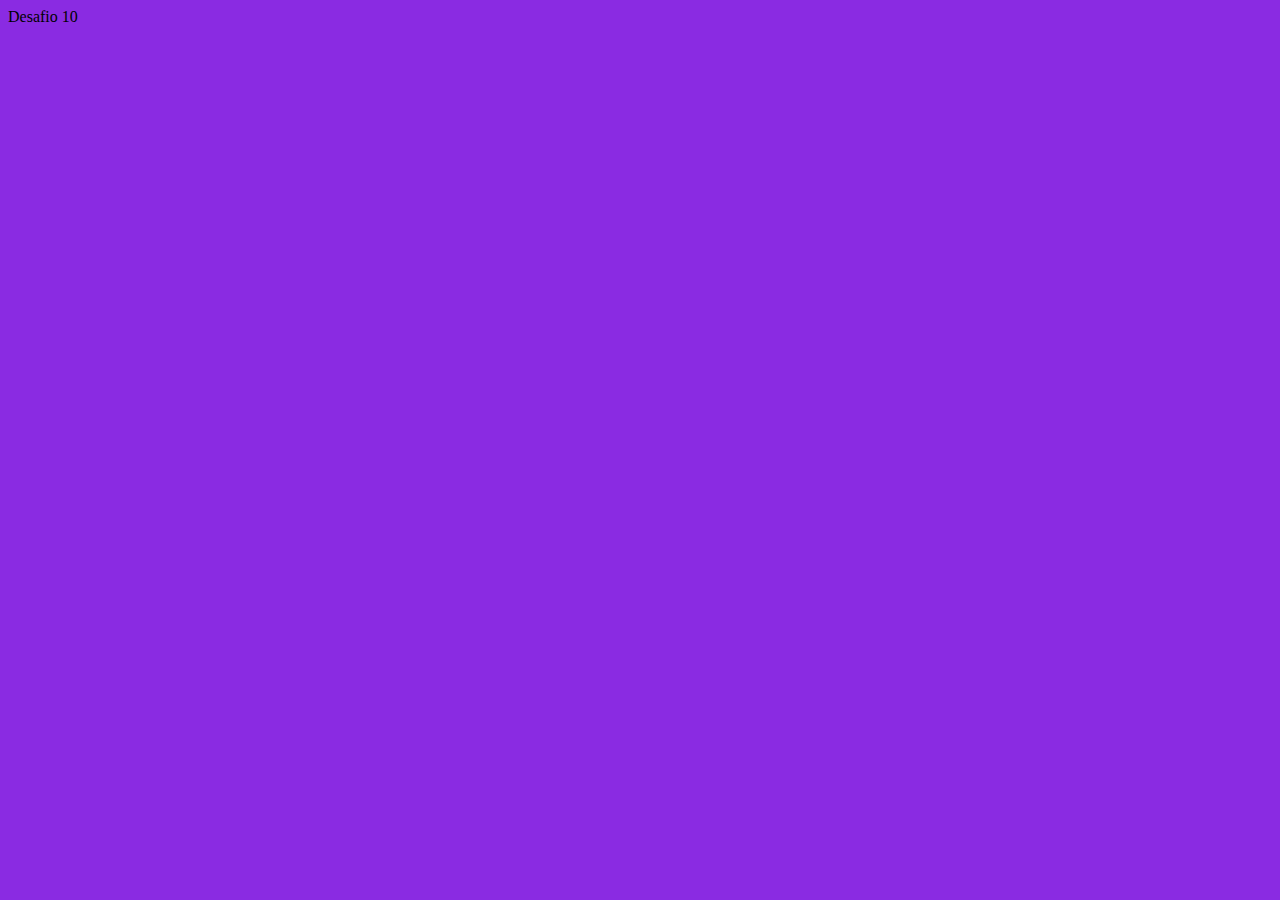
==== index.html @ aa123aaa "Add files via upload" ====
<!DOCTYPE html>
<html lang="es">
<head>
    <meta charset="UTF-8">
    <meta http-equiv="X-UA-Compatible" content="IE=edge">
    <meta name="viewport" content="width=device-width, initial-scale=1.0">
    <title> Desafio 10 </title>
    <link rel="stylesheet" href="styles.css">
</head>
<body>
    Desafio 10
    
</body>
</html>
---- styles.css ----
body{
    background-color: blueviolet;
}
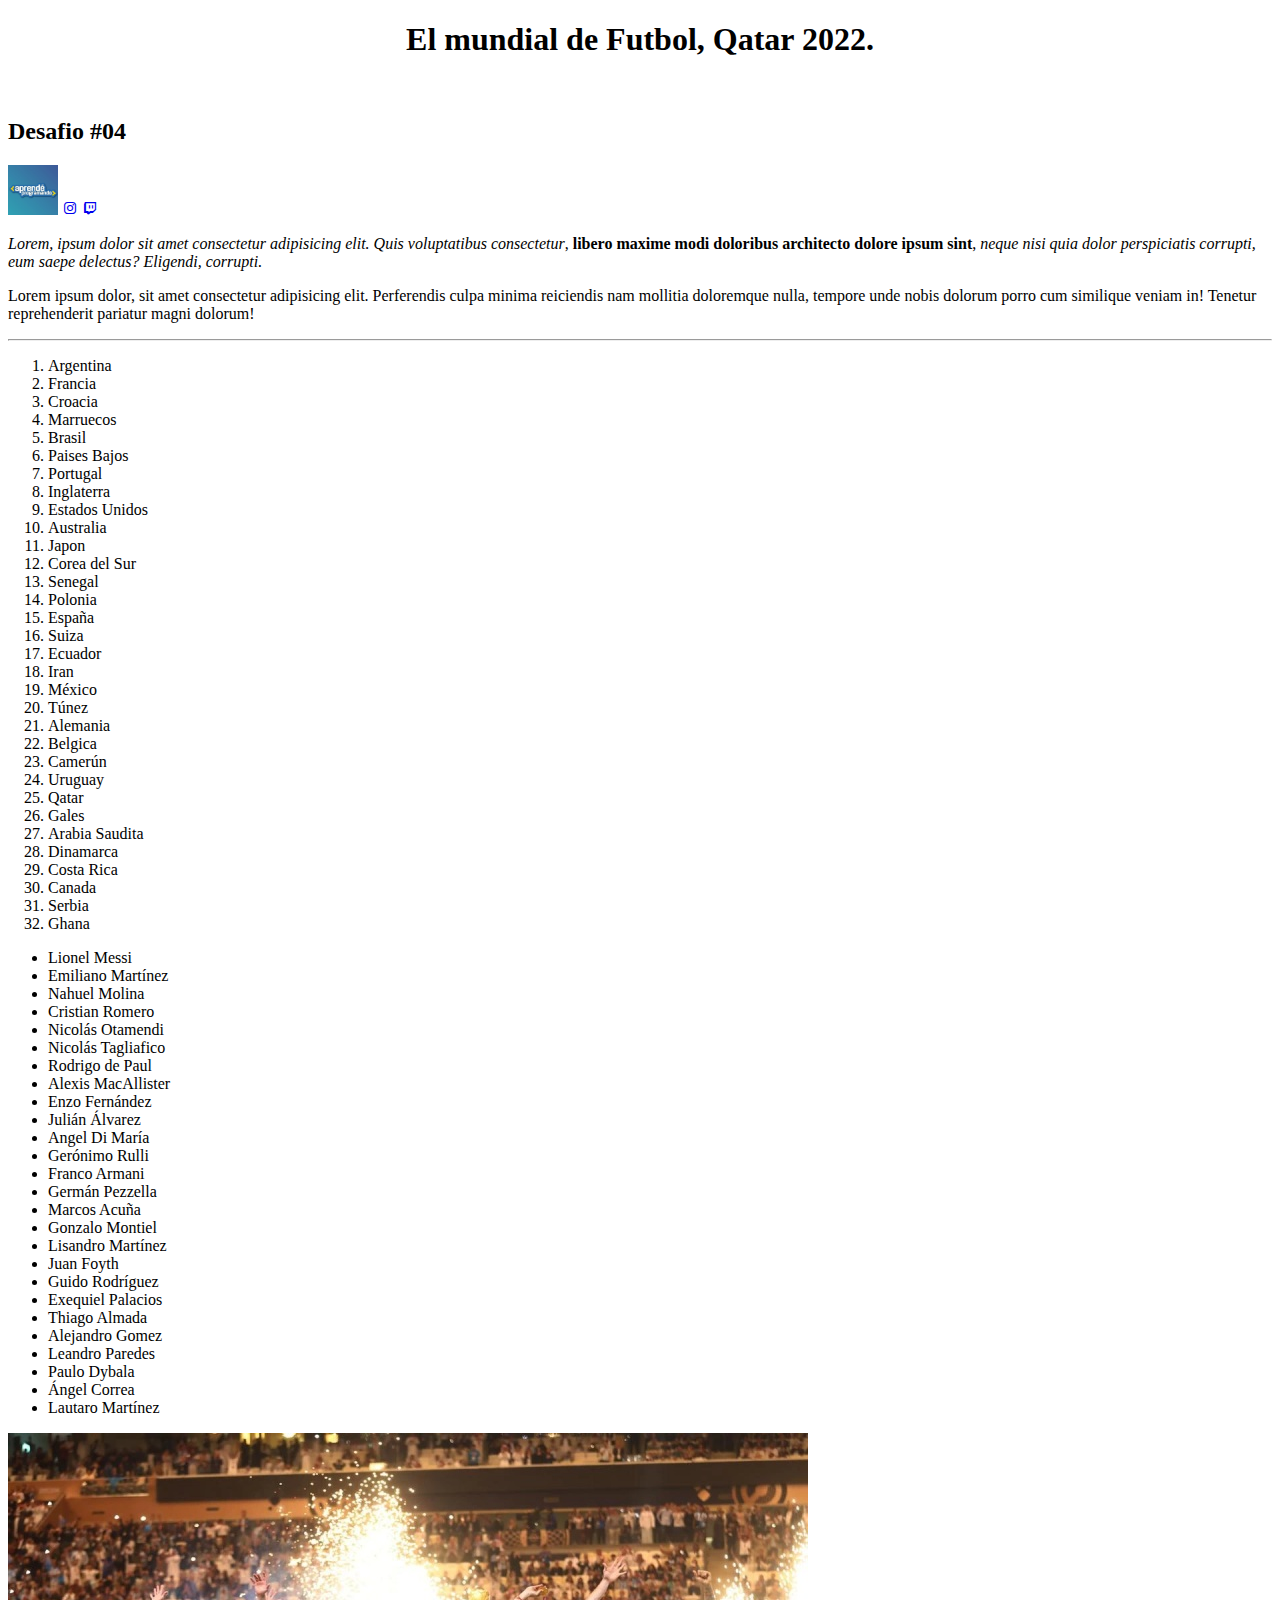
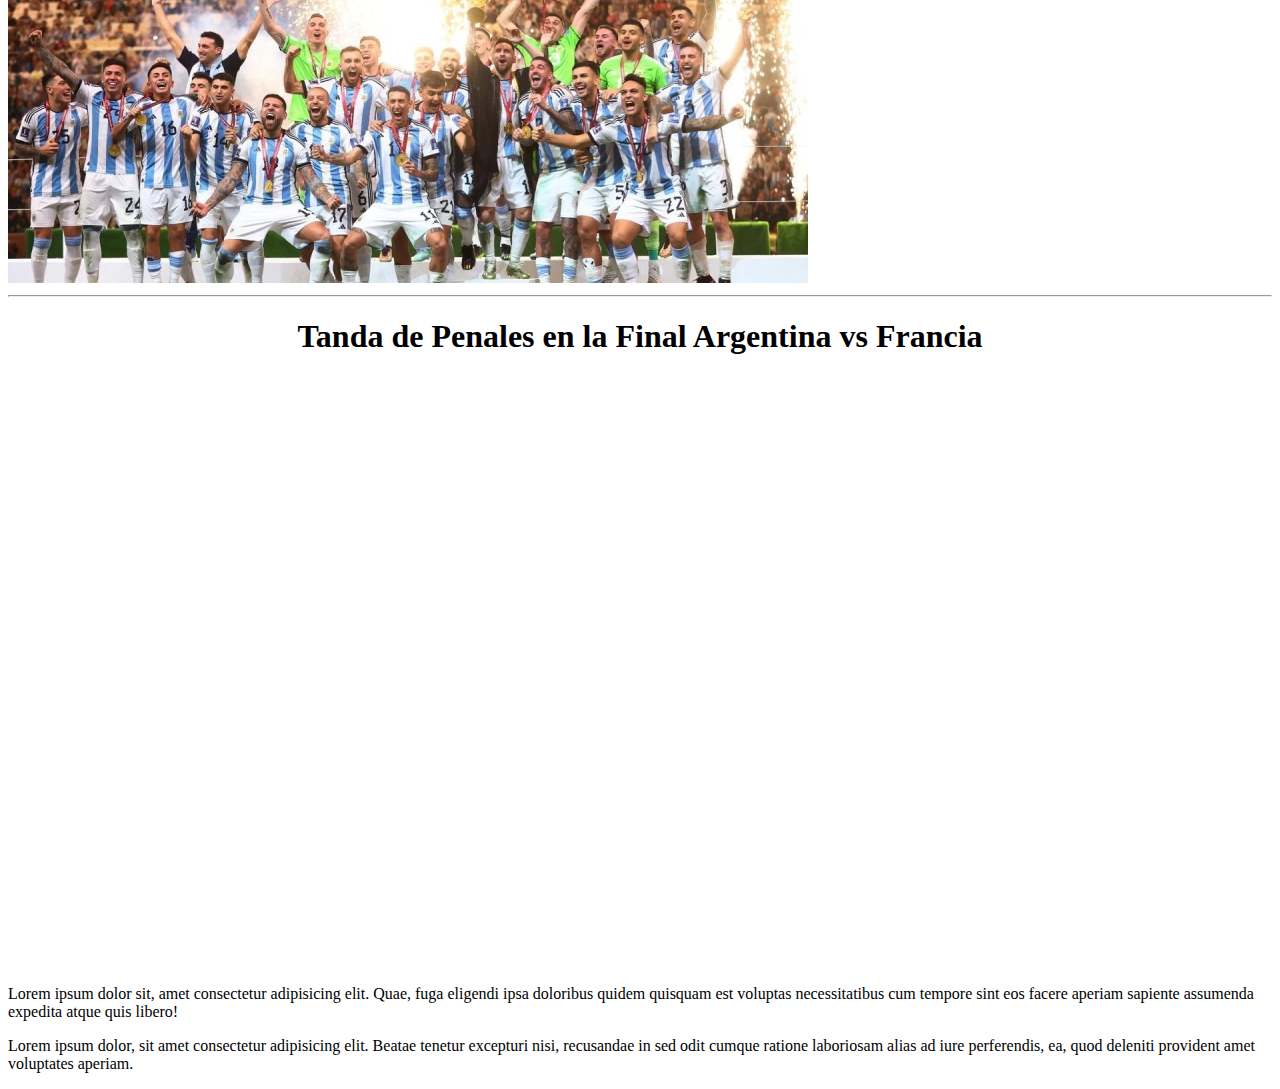
==== commit d10fbd58: "Add files via upload" ====
--- a/index.html
+++ b/index.html
@@ -4,11 +4,109 @@
     <meta charset="UTF-8">
     <meta http-equiv="X-UA-Compatible" content="IE=edge">
     <meta name="viewport" content="width=device-width, initial-scale=1.0">
-    <title> Desafio 10 </title>
-    <link rel="stylesheet" href="styles.css">
+    <link rel="shortcut icon" href="https://logodownload.org/wp-content/uploads/2016/11/argentina-national-football-team-logo-0-1.png">
+    <link rel="preconnect" href="https://fonts.googleapis.com">
+<link rel="preconnect" href="https://fonts.gstatic.com" crossorigin>
+<link href="https://fonts.googleapis.com/css2?family=Poppins&family=Roboto:wght@300&display=swap" rel="stylesheet">
+<link href='https://unpkg.com/boxicons@2.1.4/css/boxicons.min.css' rel='stylesheet'>
+    <link rel="stylesheet" href="css/styles.css">
+    <title>Desafio 04</title>
 </head>
-<body>
-    Desafio 10
-    
+<style>
+    h1{
+        text-align: center;
+    }
+</style>
+<body> 
+  <h1 class="poppins">El mundial de Futbol, Qatar 2022. </h1>
+  <br />
+  <h2 class="poppins">Desafio #04</h2>
+  <a href="https://aprendeprogramando.bue.edu.ar/" target="_blank"> 
+    <img src="media/images/ap.jfif" width="50" height="50"></a>
+  <a href="https://www.instagram.com/aprendeprogramandoba/" target="_blank"><i class='bx bxl-instagram'></i></a>
+  <a href="https://www.twitch.tv/aprendeprogramando" target="_blank"><i class='bx bxl-twitch'></i></a>
+
+  <p> <em>Lorem, ipsum dolor sit amet consectetur adipisicing elit. Quis voluptatibus consectetur</em>, <strong> libero maxime modi doloribus architecto dolore ipsum sint</strong>, <i> neque nisi quia dolor perspiciatis corrupti, eum saepe delectus? Eligendi, corrupti.</i></p>
+  <p>Lorem ipsum dolor, sit amet consectetur adipisicing elit. Perferendis culpa minima reiciendis nam mollitia doloremque nulla, <span> tempore unde nobis dolorum porro cum similique veniam in! Tenetur reprehenderit pariatur magni dolorum!</span></p>
+ <hr>
+
+ <!--Posiciones de cada país en el mundial--> 
+ <ol class="roboto">
+      <li>Argentina</li>
+      <li>Francia</li>
+      <li>Croacia</li>
+      <li>Marruecos</li>
+      <li>Brasil</li>
+      <li>Paises Bajos</li>
+      <li>Portugal</li>
+      <li>Inglaterra</li>
+      <li>Estados Unidos</li>
+      <li>Australia</li>
+      <li>Japon</li>
+      <li>Corea del Sur</li>
+      <li>Senegal</li>
+      <li>Polonia</li>
+      <li>España</li>
+      <li>Suiza</li>
+      <li>Ecuador</li>
+      <li>Iran</li>
+      <li>México</li>
+      <li>Túnez</li>
+      <li>Alemania</li>
+      <li>Belgica</li>
+      <li>Camerún</li>
+      <li>Uruguay</li>
+      <li>Qatar</li>
+      <li>Gales</li>
+      <li>Arabia Saudita</li>
+      <li>Dinamarca</li>
+      <li>Costa Rica</li>
+      <li>Canada</li>
+      <li>Serbia</li>
+      <li>Ghana</li>
+ </ol>
+
+ <!---Lista desordenada de los 26 campeones del mundo-->
+ <ul class="roboto">
+     <li>Lionel Messi</li>
+     <li>Emiliano Martínez</li>
+     <li>Nahuel Molina</li>
+     <li>Cristian Romero</li>
+     <li>Nicolás Otamendi</li>
+     <li>Nicolás Tagliafico</li>
+     <li>Rodrigo de Paul</li>
+     <li>Alexis MacAllister</li>
+     <li>Enzo Fernández</li>
+     <li>Julián Álvarez</li>
+     <li>Angel Di María</li>
+     <li>Gerónimo Rulli</li>
+     <li>Franco Armani</li>
+     <li>Germán Pezzella</li>
+     <li>Marcos Acuña</li>
+     <li>Gonzalo Montiel</li>
+     <li>Lisandro Martínez</li>
+     <li>Juan Foyth</li>
+     <li>Guido Rodríguez</li>
+     <li>Exequiel Palacios</li>
+     <li>Thiago Almada</li>
+     <li>Alejandro Gomez</li>
+     <li>Leandro Paredes</li>
+     <li>Paulo Dybala</li>
+     <li>Ángel Correa</li>
+     <li>Lautaro Martínez</li>
+ </ul>
+ <img src="media/images/26 campeones.png" alt="Los 24 campeones del mundo">
+<hr />
+ <h1 class="poppins">Tanda de Penales en la Final Argentina vs Francia
+ <iframe 
+ width="1300" height="600" 
+ src="https://www.youtube.com/embed/ZXgVq57U5so" 
+ title="YouTube video player" 
+ frameborder="0" 
+ allow="accelerometer; autoplay; clipboard-write; encrypted-media; gyroscope; picture-in-picture; web-share" 
+ allowfullscreen></iframe></h1>
+
+ <p class="p1" class="roboto">Lorem ipsum dolor sit, amet consectetur adipisicing elit. Quae, fuga eligendi ipsa doloribus quidem quisquam est voluptas necessitatibus cum tempore sint eos facere aperiam sapiente assumenda expedita atque quis libero!</p>
+ <p class="p2" class="roboto">Lorem ipsum dolor, sit amet consectetur adipisicing elit. Beatae tenetur excepturi nisi, recusandae in sed odit cumque ratione laboriosam alias ad iure perferendis, ea, quod deleniti provident amet voluptates aperiam.</p>
 </body>
 </html>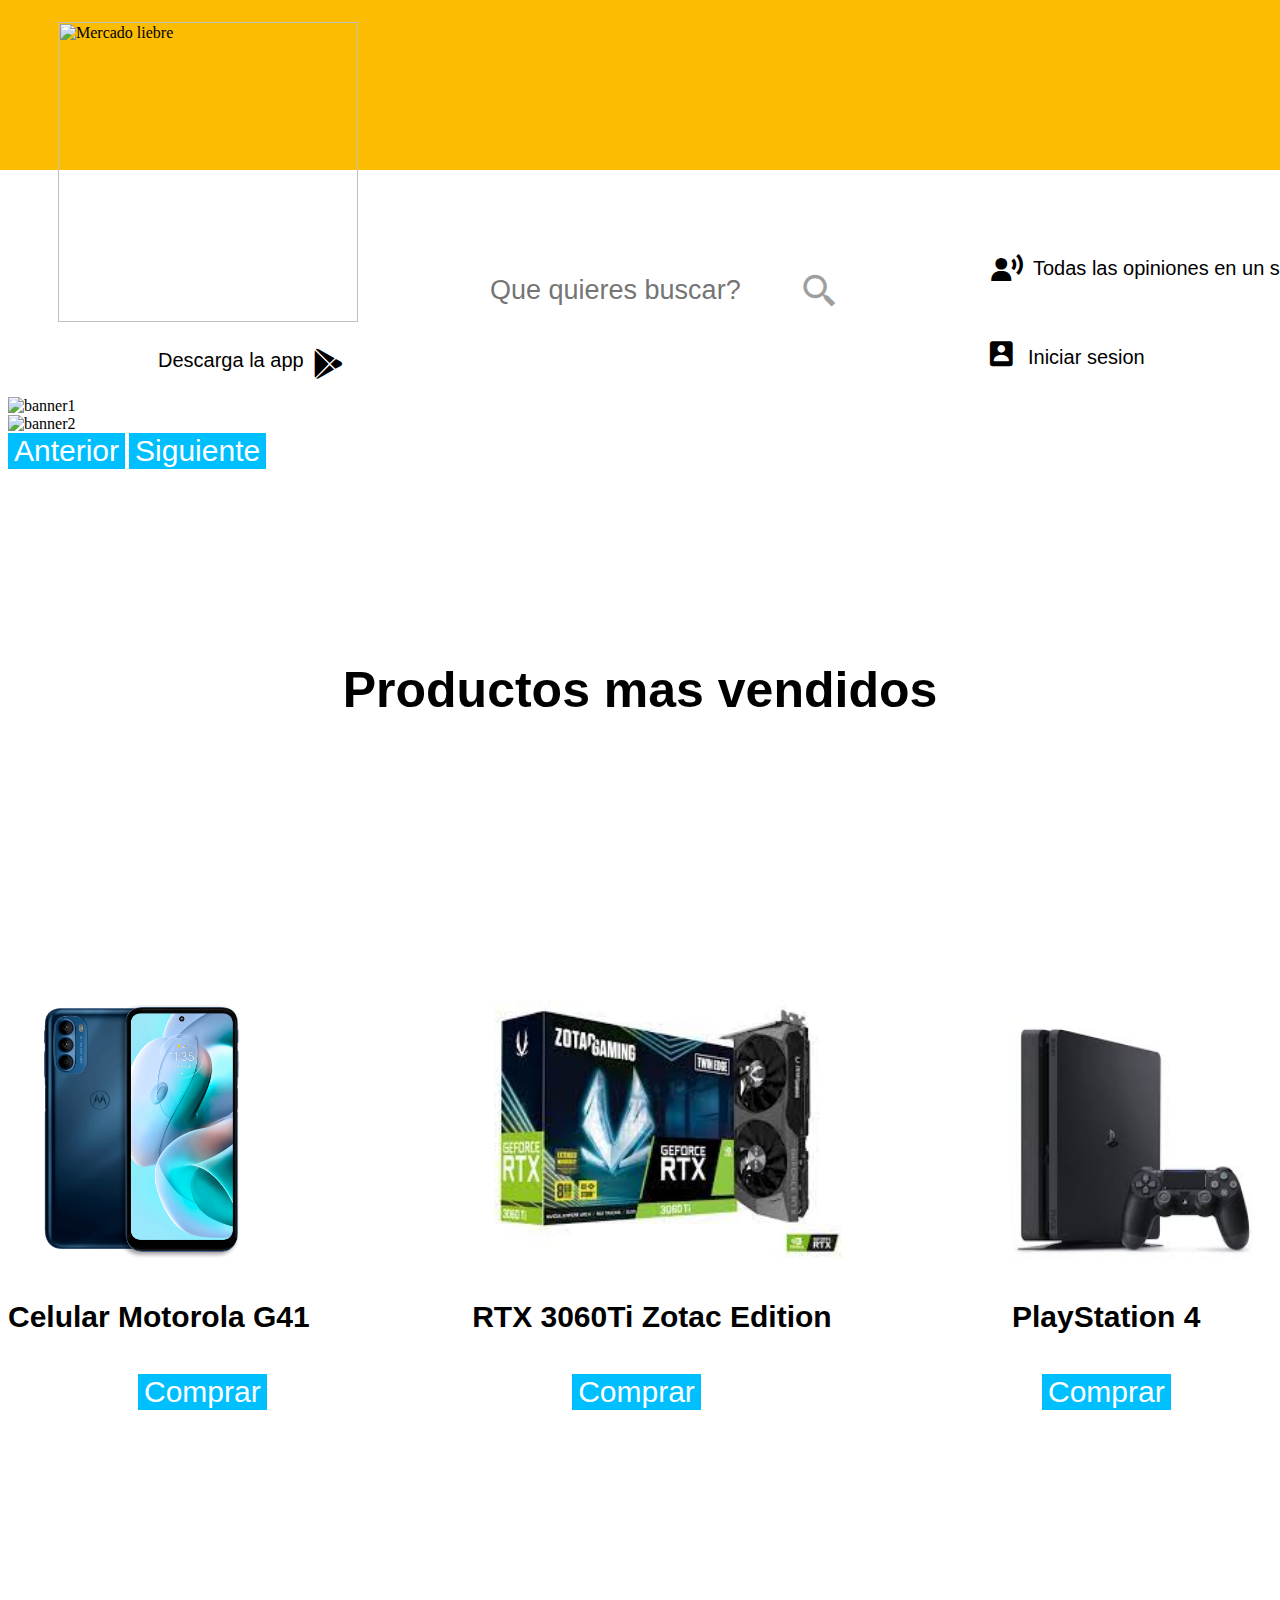
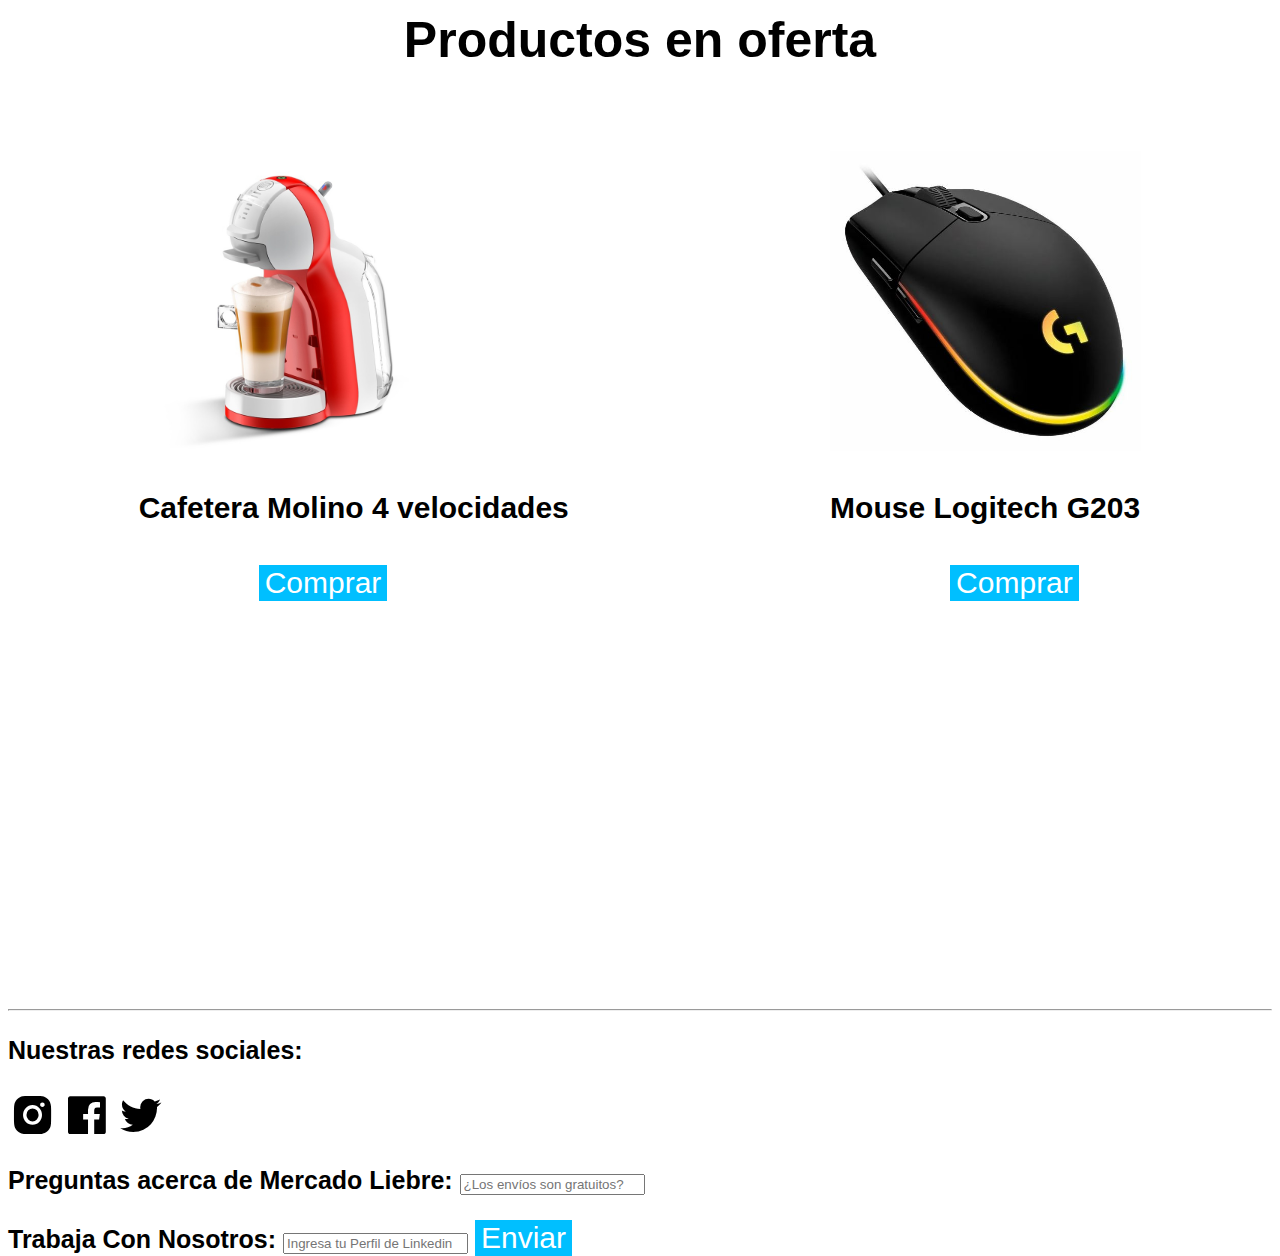
==== commit cd3562a8: "Add files via upload" ====
--- a/index.html
+++ b/index.html
@@ -1,112 +1,170 @@
-<!DOCTYPE html>
-<html lang="es">
 <head>
     <meta charset="UTF-8">
     <meta http-equiv="X-UA-Compatible" content="IE=edge">
     <meta name="viewport" content="width=device-width, initial-scale=1.0">
-    <link rel="shortcut icon" href="https://logodownload.org/wp-content/uploads/2016/11/argentina-national-football-team-logo-0-1.png">
-    <link rel="preconnect" href="https://fonts.googleapis.com">
-<link rel="preconnect" href="https://fonts.gstatic.com" crossorigin>
-<link href="https://fonts.googleapis.com/css2?family=Poppins&family=Roboto:wght@300&display=swap" rel="stylesheet">
-<link href='https://unpkg.com/boxicons@2.1.4/css/boxicons.min.css' rel='stylesheet'>
-    <link rel="stylesheet" href="css/styles.css">
-    <title>Desafio 04</title>
+    <link href="https://cdn.jsdelivr.net/npm/bootstrap@5.3.0-alpha1/dist/css/bootstrap.min.css" rel="stylesheet" integrity="sha384-GLhlTQ8iRABdZLl6O3oVMWSktQOp6b7In1Zl3/Jr59b6EGGoI1aFkw7cmDA6j6gD" crossorigin="anonymous">
+    <link rel="stylesheet" href="styles.css">
+    <link href='https://unpkg.com/boxicons@2.1.4/css/boxicons.min.css' rel='stylesheet'>
+    <link rel="icon" sizes="64x64" href="img/favicon.ico">
+    <link href="https://fonts.googleapis.com/css2?family=Fredoka+One&display=swap" rel="stylesheet">
+    <link rel="stylesheet" href="registro.html">
+    <title>Mercado Liebre</title>
+
+    <title>Mercado Liebre</title>
 </head>
-<style>
-    h1{
-        text-align: center;
-    }
-</style>
-<body> 
-  <h1 class="poppins">El mundial de Futbol, Qatar 2022. </h1>
-  <br />
-  <h2 class="poppins">Desafio #04</h2>
-  <a href="https://aprendeprogramando.bue.edu.ar/" target="_blank"> 
-    <img src="media/images/ap.jfif" width="50" height="50"></a>
-  <a href="https://www.instagram.com/aprendeprogramandoba/" target="_blank"><i class='bx bxl-instagram'></i></a>
-  <a href="https://www.twitch.tv/aprendeprogramando" target="_blank"><i class='bx bxl-twitch'></i></a>
+<body>
+   <header><div class="barra-de-nav"><p>d</p></div>
+    <img class="logo" src="./Img/mercado-liebre.png" alt="Mercado liebre">
+     <input class="barra" type="text" placeholder="Que quieres buscar?">
+    <i class="bx bx-search-alt-2"></i>
+    <p class="op">Todas las opiniones en un solo lugar</p>
+    <a href=""><i class="bx bxs-user-voice"></i></a>
 
-  <p> <em>Lorem, ipsum dolor sit amet consectetur adipisicing elit. Quis voluptatibus consectetur</em>, <strong> libero maxime modi doloribus architecto dolore ipsum sint</strong>, <i> neque nisi quia dolor perspiciatis corrupti, eum saepe delectus? Eligendi, corrupti.</i></p>
-  <p>Lorem ipsum dolor, sit amet consectetur adipisicing elit. Perferendis culpa minima reiciendis nam mollitia doloremque nulla, <span> tempore unde nobis dolorum porro cum similique veniam in! Tenetur reprehenderit pariatur magni dolorum!</span></p>
- <hr>
+    <i class="bx bxs-user-rectangle" data-bs-toggle="modal" data-bs-target="#dialogo1"></i>
 
- <!--Posiciones de cada país en el mundial--> 
- <ol class="roboto">
-      <li>Argentina</li>
-      <li>Francia</li>
-      <li>Croacia</li>
-      <li>Marruecos</li>
-      <li>Brasil</li>
-      <li>Paises Bajos</li>
-      <li>Portugal</li>
-      <li>Inglaterra</li>
-      <li>Estados Unidos</li>
-      <li>Australia</li>
-      <li>Japon</li>
-      <li>Corea del Sur</li>
-      <li>Senegal</li>
-      <li>Polonia</li>
-      <li>España</li>
-      <li>Suiza</li>
-      <li>Ecuador</li>
-      <li>Iran</li>
-      <li>México</li>
-      <li>Túnez</li>
-      <li>Alemania</li>
-      <li>Belgica</li>
-      <li>Camerún</li>
-      <li>Uruguay</li>
-      <li>Qatar</li>
-      <li>Gales</li>
-      <li>Arabia Saudita</li>
-      <li>Dinamarca</li>
-      <li>Costa Rica</li>
-      <li>Canada</li>
-      <li>Serbia</li>
-      <li>Ghana</li>
- </ol>
+    <div class="modal fade" id="dialogo1" aria-hidden="true" style="display: none;">
+        <div class="modal-dialog">
+           <div class="modal-content">
+            <form action="">
+                <nav class="regi">
+                    <div>
+                        <img class="regi" src="./Img/mercado-liebre.png" alt="Mercado liebre" height="70px">
+                    </div>
+                    <div><h2>Registro</h2></div>
+                    <div>
+                        <label for="Nombre de usuario:">Nombre de usuario:</label>
+                        <input type="Nombre" placeholder="Nombre de usuario">
+                    </div>
+                    <div>
+                        <label for="mail">Mail:</label>
+                        <input type="mail" placeholder="Mail">
+                    </div>
+                    <div>
+                        <label for="contrase">Contraseña:</label>
+                        <input type="password" placeholder="Contraseña">
+                    </div>
+                    <div>
+                        <a href="registro.html"><button>Registrarse</button></a>
+                    </div></nav>
+                
+               </form>
+           </div>
+        </div>
+    </div>
 
- <!---Lista desordenada de los 26 campeones del mundo-->
- <ul class="roboto">
-     <li>Lionel Messi</li>
-     <li>Emiliano Martínez</li>
-     <li>Nahuel Molina</li>
-     <li>Cristian Romero</li>
-     <li>Nicolás Otamendi</li>
-     <li>Nicolás Tagliafico</li>
-     <li>Rodrigo de Paul</li>
-     <li>Alexis MacAllister</li>
-     <li>Enzo Fernández</li>
-     <li>Julián Álvarez</li>
-     <li>Angel Di María</li>
-     <li>Gerónimo Rulli</li>
-     <li>Franco Armani</li>
-     <li>Germán Pezzella</li>
-     <li>Marcos Acuña</li>
-     <li>Gonzalo Montiel</li>
-     <li>Lisandro Martínez</li>
-     <li>Juan Foyth</li>
-     <li>Guido Rodríguez</li>
-     <li>Exequiel Palacios</li>
-     <li>Thiago Almada</li>
-     <li>Alejandro Gomez</li>
-     <li>Leandro Paredes</li>
-     <li>Paulo Dybala</li>
-     <li>Ángel Correa</li>
-     <li>Lautaro Martínez</li>
- </ul>
- <img src="media/images/26 campeones.png" alt="Los 24 campeones del mundo">
-<hr />
- <h1 class="poppins">Tanda de Penales en la Final Argentina vs Francia
- <iframe 
- width="1300" height="600" 
- src="https://www.youtube.com/embed/ZXgVq57U5so" 
- title="YouTube video player" 
- frameborder="0" 
- allow="accelerometer; autoplay; clipboard-write; encrypted-media; gyroscope; picture-in-picture; web-share" 
- allowfullscreen></iframe></h1>
+    <p class="sesion">Iniciar sesion</p>
+    <a href="https://play.google.com/store/apps/details?id=com.mercadolibre&amp;hl=es_419" target="_blank"><i class="bx bxl-play-store"></i></a>
+    <p class="app">Descarga la app</p>
+    
+    
+    
+</header>
+   <nav class="car">
+    <div id="carouselExampleAutoplaying" class="carousel slide" data-bs-ride="carousel">
+  <div class="carousel-inner">
+    <div class="carousel-item active">
+      <img src="./Img/banner1.jpg" class="d-block w-100" alt="banner1">
+    </div>
+    <div class="carousel-item">
+      <img src="./Img/banner2.jpg" class="d-block w-100" alt="banner2">
+    </div>
+  </div>
+  <button class="btn btn-outline carousel-control-prev" type="button" data-bs-target="#carouselExampleAutoplaying" data-bs-slide="prev">
+    <span class="carousel-control-prev-icon" aria-hidden="true"></span>
+    <span class="visually-hidden">Anterior</span>
+  </button>
+  <button class="btn btn-outline carousel-control-next" type="button" data-bs-target="#carouselExampleAutoplaying" data-bs-slide="next">
+    <span class="carousel-control-next-icon" aria-hidden="true"></span>
+    <span class="visually-hidden">Siguiente</span>
+  </button>
+</div>
+   </nav>
 
- <p class="p1" class="roboto">Lorem ipsum dolor sit, amet consectetur adipisicing elit. Quae, fuga eligendi ipsa doloribus quidem quisquam est voluptas necessitatibus cum tempore sint eos facere aperiam sapiente assumenda expedita atque quis libero!</p>
- <p class="p2" class="roboto">Lorem ipsum dolor, sit amet consectetur adipisicing elit. Beatae tenetur excepturi nisi, recusandae in sed odit cumque ratione laboriosam alias ad iure perferendis, ea, quod deleniti provident amet voluptates aperiam.</p>
-</body>
-</html>+<section>
+    <center><h2>Productos mas vendidos</h2></center>    
+    <nav class="padre">
+        <div class="celular">
+            <img src="img/productos/moto g41.jpg" alt="celular samsun" height="260px">
+            <h4>Celular Motorola G41</h4>
+            <button class="b1">Comprar</button>
+    
+
+        </div>
+        <div class="televisor">
+            <img src="img/productos/rtx 3060ti.jfif" alt="e" height="260px">
+            <h4>RTX 3060Ti Zotac Edition</h4>
+            <button class="b2">Comprar</button>
+
+
+        </div>
+        <div class="play">
+            <img src="img/productos/ps4.png" alt="play" height="260px">
+            <h4>PlayStation 4</h4>
+            <button class="b3">Comprar</button>
+
+
+        </div>
+    </nav>
+    
+</section>
+
+
+
+<section class="sec">
+    <center><h2>Productos en oferta</h2></center>
+    <nav class="madre">
+        
+        <div class="lego, img">
+            <img src="img/productos/img-cafetera-moulinex.jpg" alt="lego" height="300px">
+            <h4>Cafetera Molino 4 velocidades</h4>
+            <button class="bt">Comprar</button>
+        </div>
+        <div class="modem, img">
+            <img src="img/productos/g203.jpg"alt="modem" height="300px">
+            <h4>Mouse Logitech G203 </h4>
+            <button class="bt">Comprar</button>
+
+        </div>
+
+
+
+
+
+
+
+    </nav>
+     
+</section>
+
+  
+    
+        
+    
+    
+    
+
+
+
+<footer class="container-fluid">
+    <hr>
+    <div class="row">
+     <div class="col-xl-4 col-xs-12">
+         <h3>Nuestras redes sociales:</h3>
+         <a class="ig" href="https://www.instagram.com/mercadolibre.arg" target="_blank"><i class='bx bxl-instagram-alt' ></i></a>
+         <a class="fb" href="https://www.facebook.com/MercadoLibre" target="_blank"><i class='bx bxl-facebook-square' ></i></a>
+         <a class="tw" href="https://twitter.com/Mercadolibre" target="_blank"><i class='bx bxl-twitter'></i></a>
+     </div>
+     <div class="col-xl-4 col-xs-12">
+         <h3>Preguntas acerca de Mercado Liebre:
+         <input type="text" placeholder="¿Los envíos son gratuitos?"></h3>
+     </div>
+     <div class="col-xl-4 col-xs-12">
+         <h3>Trabaja Con Nosotros: <input type="text" placeholder="Ingresa tu Perfil de Linkedin"> 
+         <button class="bt1">Enviar</button></h3>
+     </div>
+    </div>
+ </footer>
+
+<script src="https://cdn.jsdelivr.net/npm/bootstrap@5.3.0-alpha1/dist/js/bootstrap.bundle.min.js" integrity="sha384-w76AqPfDkMBDXo30jS1Sgez6pr3x5MlQ1ZAGC+nuZB+EYdgRZgiwxhTBTkF7CXvN" crossorigin="anonymous"></script>
+
+</body>--- a/styles.css
+++ b/styles.css
@@ -0,0 +1,220 @@
+.logo{
+    width: 300px;
+    transform: translate(50px, -140px);
+}
+.barra-de-nav{
+    background-color: #fbbc02;
+    color: #fbbc02;
+    margin: -8px;
+    border: solid 60px;
+
+}
+p.op{
+    transform: translate(1025px, -280px);
+    font-size: 20px;
+    font-family: 'Lato', sans-serif;
+    
+}
+
+
+
+.barra{
+    transform: translate(470px, -200px);
+    background-color: white;
+    font-size: 27px;
+    margin-right: 700px;
+    border: solid white;
+    border-width: 10px;
+    font-family: 'Roboto', sans-serif;
+    transition-duration: .6s;
+}
+.bx-search-alt-2{
+    color: rgb(158, 158, 158);
+    font-size: 40px;
+    transform: translate(-290px, -190px);
+    
+    
+}
+
+
+.barra:hover{
+    font-size: 30px;
+}
+
+.bxs-user-voice{
+    transform: translate(980px, -330px);
+    font-size: 40px;
+    transition-duration: .6s;
+    color: black;
+    
+    
+}
+
+.bxs-user-voice:hover{
+    font-size: 50px;
+}
+
+.bxs-user-rectangle{
+    transform: translate(934px, -250px);
+    font-size: 30px;
+    color: black;
+    transition-duration: .6s;
+
+}
+
+.bxs-user-rectangle:hover{
+   font-size: 40px;
+}
+
+
+.sesion{
+    font-family: 'Roboto', sans-serif;
+    font-size: 20px;
+    transform: translate(1020px, -295px);
+    
+}
+
+h2{
+    transform: translateY(-240px);
+    font-family: 'Roboto', sans-serif; 
+    font-size: 40px;
+
+}
+
+button{
+    background-color: deepskyblue;
+    border: none;
+    color: white;
+    font-size: 30px;
+    transition-duration: .3s;
+}
+
+button:hover{
+    background-color: chartreuse;
+    font-size: 32px;
+}
+
+h4{
+    font-family: 'Roboto', sans-serif; 
+    font-size: 30px;
+
+}
+
+h3{
+    font-size: 25px;
+    font-family: 'Roboto', sans-serif
+}
+
+.ig{
+    color: black;
+    font-size: 50px;
+    transition-duration: .1s;
+}
+
+.ig:hover{
+    font-size: 55px;
+}
+.fb{
+    color: black;
+    font-size: 50px;
+    transition-duration: .1s;
+}
+
+.fb:hover{
+    font-size: 55px;
+}
+.tw{
+    color: black;
+    font-size: 50px;
+    transition-duration: .1s;
+}
+
+.tw:hover{
+    font-size: 55px;
+}
+
+.bxl-play-store{
+    transform: translate(300px, -340px);
+    color: black;
+    font-size: 40px;
+    transition-duration: .6s;
+}
+
+p.app{
+    transform: translate(150px, -395px);
+    font-size: 20px;
+    font-family: 'Lato', sans-serif;
+}
+
+.bxl-play-store:hover{
+    font-size: 50px;
+}
+
+.padre{
+    display: flex;
+    
+    justify-content: space-between;    
+    
+}
+
+.b1, .b2, .b3{
+    transform: translateX(100px);
+}
+
+.b1{
+    transform: translateX(130px);
+}
+
+.b3{
+    transform: translate(30px);
+}
+
+.madre{
+    display: flex;
+    justify-content: space-around;
+}
+
+.sec{
+    transform: translateY(400px);
+}
+
+footer{
+    transform: translateY(600px);
+}
+
+.img{
+    transform: translateY(-200px);
+}
+
+
+button.bt{
+    display: flex;
+    transform: translateX(120px);
+
+    justify-content: space-between;
+}
+
+.car{
+    transform: translateY(-390px);
+}
+
+.contenedor{
+    display: flexbox;
+    max-width: 1024px;
+    min-width: 800px;
+}
+@media screen and (max-width: 1280px){
+    
+}
+@media screen and (min-width: 640px) and (max-width: 1280px){
+    h2{
+        font-size: 50px;
+    }
+}
+@media screen and (max-width: 640px) {
+    .car{
+        display: none;
+    }
+
+
+}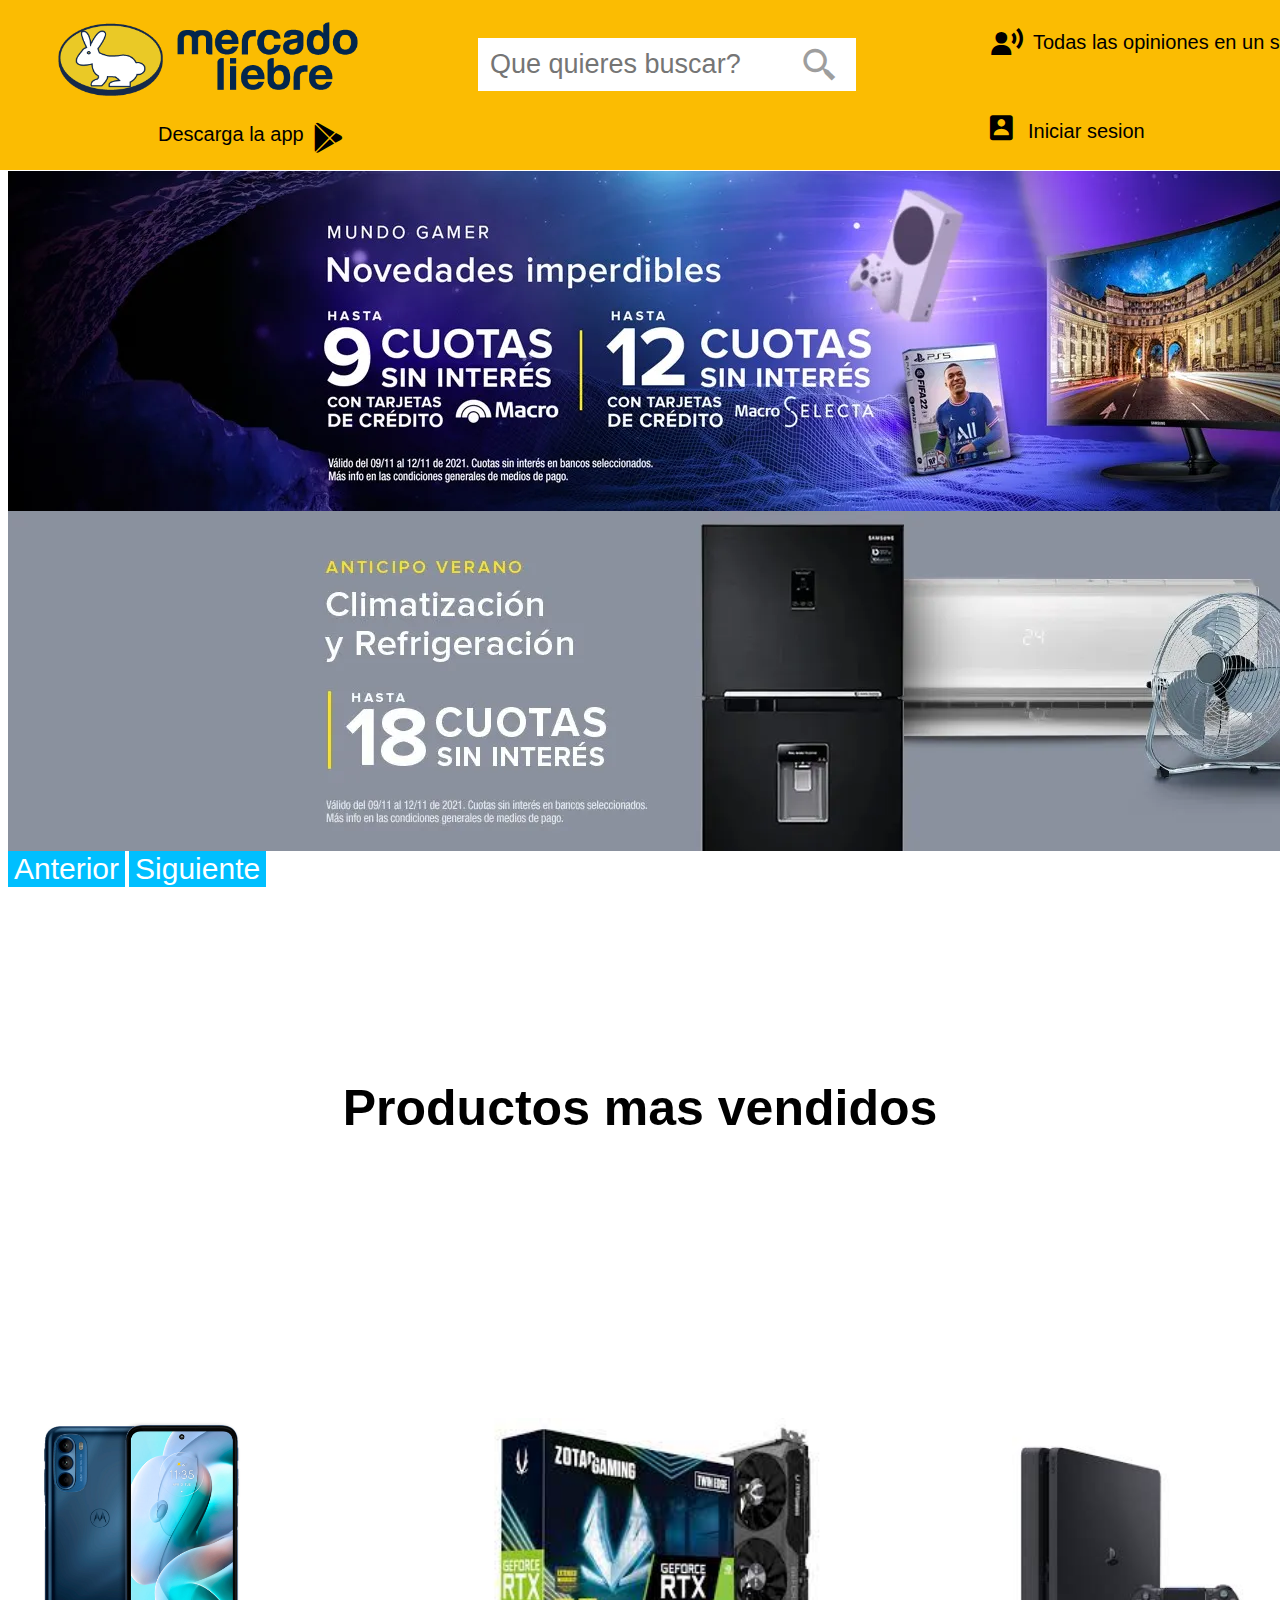
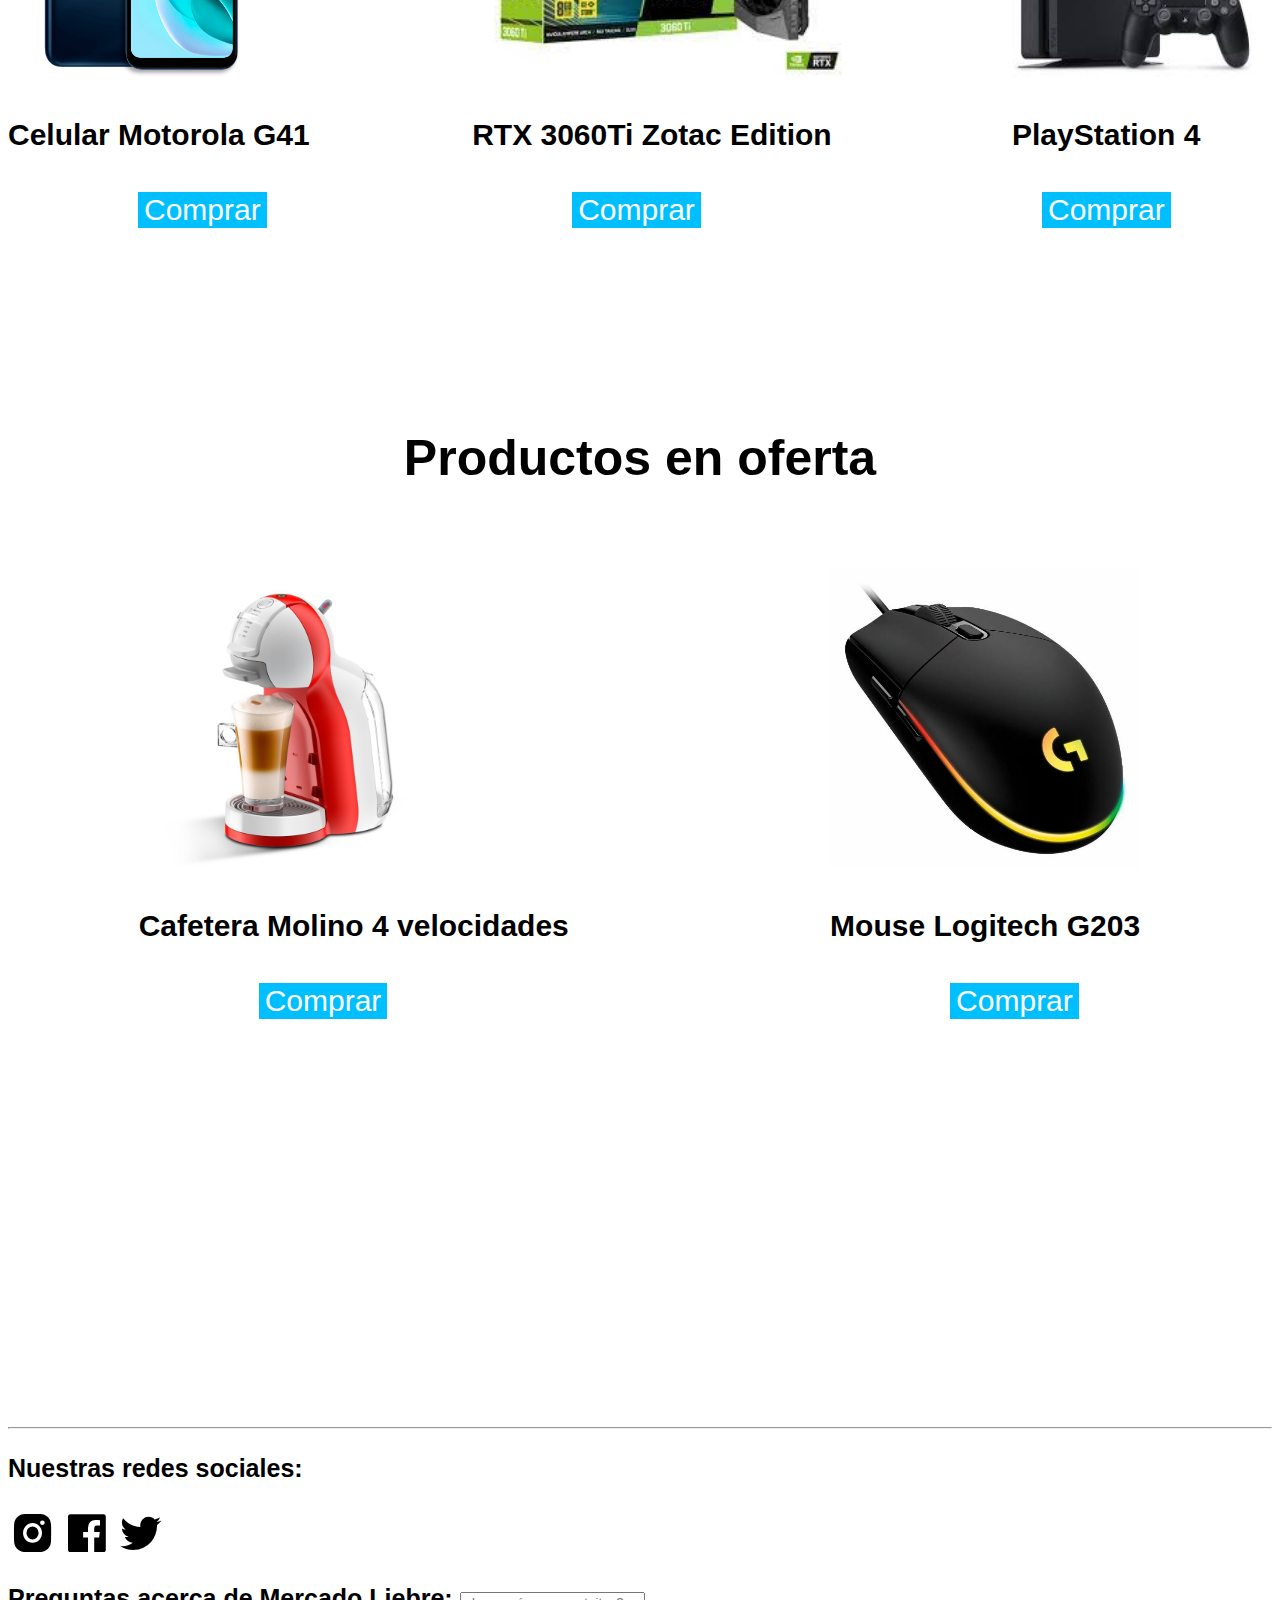
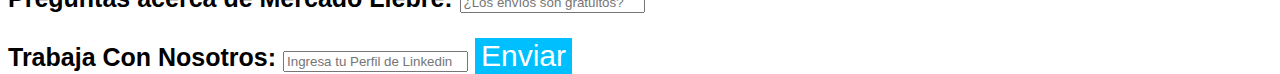
==== commit 0fb1f603: "Add files via upload" ====
--- a/index.html
+++ b/index.html
@@ -14,7 +14,7 @@
 </head>
 <body>
    <header><div class="barra-de-nav"><p>d</p></div>
-    <img class="logo" src="./Img/mercado-liebre.png" alt="Mercado liebre">
+    <img class="logo" src="img/mercado-liebre.png" alt="Mercado liebre">
      <input class="barra" type="text" placeholder="Que quieres buscar?">
     <i class="bx bx-search-alt-2"></i>
     <p class="op">Todas las opiniones en un solo lugar</p>
@@ -28,7 +28,7 @@
             <form action="">
                 <nav class="regi">
                     <div>
-                        <img class="regi" src="./Img/mercado-liebre.png" alt="Mercado liebre" height="70px">
+                        <img class="regi" src="img/mercado-liebre.png" alt="Mercado liebre" height="70px">
                     </div>
                     <div><h2>Registro</h2></div>
                     <div>
@@ -63,10 +63,10 @@
     <div id="carouselExampleAutoplaying" class="carousel slide" data-bs-ride="carousel">
   <div class="carousel-inner">
     <div class="carousel-item active">
-      <img src="./Img/banner1.jpg" class="d-block w-100" alt="banner1">
+      <img src="img/banner1.jpg" class="d-block w-100" alt="banner1">
     </div>
     <div class="carousel-item">
-      <img src="./Img/banner2.jpg" class="d-block w-100" alt="banner2">
+      <img src="img/banner2.jpg" class="d-block w-100" alt="banner2">
     </div>
   </div>
   <button class="btn btn-outline carousel-control-prev" type="button" data-bs-target="#carouselExampleAutoplaying" data-bs-slide="prev">
